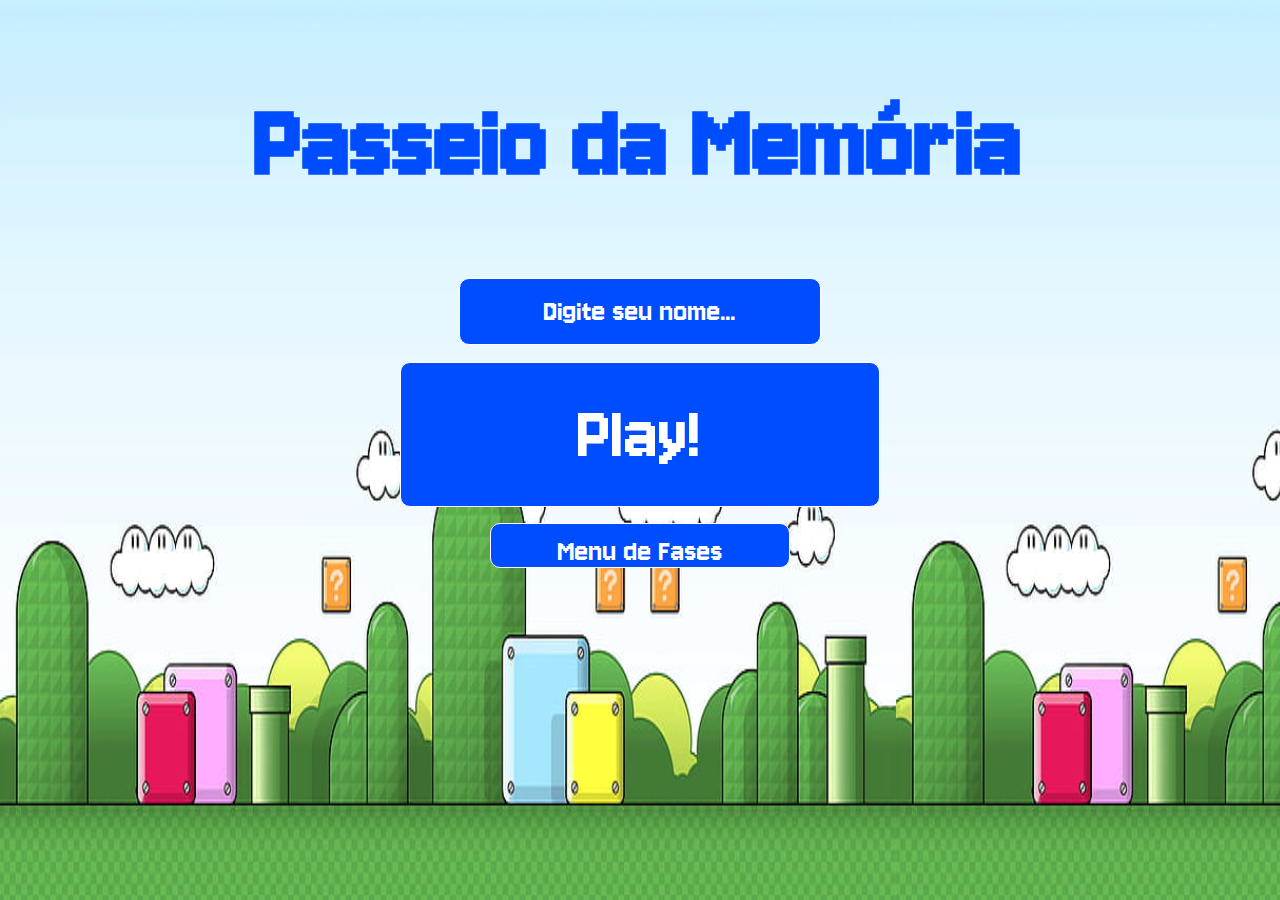
==== index.html @ 73b16a43 "first commit" ====
<!DOCTYPE html>
<html lang="pt-br">

<head>
    <meta charset="UTF-8">
    <meta name="viewport" content="width=device-width, initial-scale=1.0">
    <title>Página Inicial</title>
    <link rel="stylesheet" href="./assets/css/pages/index.css">
</head>

<body>
    <section class="section-start">
        <!-- Título -->
        <div class="title">
            <h1>Passeio da Memória</h1>
        </div>
        <!-- Área de Interação -->
        <div class="controls">
            <input class="input-name" type="text" placeholder="Digite seu nome...">
            <a href="#">
                <button class="btn-play">Play!</button>
            </a>
            <a href="#">
                <button class="btn-menu">Menu de Fases</button>
            </a>
        </div>
    </section>
</body>

</html>
---- assets/css/pages/index.css ----
@import url('https://fonts.googleapis.com/css2?family=Jersey+10&display=swap');

html {
    height: 100%;
    width: 100%;
    font-family: "Jersey 10", sans-serif;
    overflow: hidden;
    background-image: url('../../files/img/background-index.jpeg');
    /* background-size: contain; */
    background-size: contain;
    background-size: 70% 120%;
}

.section-start {
    display: flex;
    flex-direction: column;
    justify-content: space-evenly;
    align-items: center;
    height: 40vh;
}

.title h1 {
    color: #004DFF;
    font-size: 7rem;
}

.controls {
    display: flex;
    flex-direction: column;
    justify-content: space-between;
    align-items: center;
    width: 600px;
    min-height: 290px;
}

.controls button,
input {
    font-family: "Jersey 10", sans-serif;
    background-color: #004DFF;
    color: #FFF;
    border: 1px solid #FFF;
}

.input-name {
    padding: 10px 30px 10px 30px;
    font-size: 2em;
    width: 300px;
    height: 45px;
    border-radius: 10px;
    text-align: center;
}

.input-name::placeholder {
    color: #FFF;
}

.btn-play {
    padding: 20px 90px 20px 90px;
    font-size: 5rem;
    width: 480px;
    height: 145px;
    border-radius: 10px;
    cursor: pointer;
    font-weight: 400;
    transition: all 0.3s;
}

.btn-play:hover {
    background-color: #00ff44;
    color: black;
    transform: translate(-0.05em, -0.05em);
    box-shadow: 0.15em 0.15em #005f19;
    transition: all 0.3s;
}

.btn-play:active {
    transform: translate(0.05em, 0.05em);
    box-shadow: 0.05em 0.05em #ffffff;
    transition: all 0.2s;
}

.btn-menu {
    padding: 10px 30px 10px 30px;
    font-size: 2rem;
    width: 300px;
    height: 45px;
    border-radius: 10px;
    cursor: pointer;
    transition: all 0.3s;
}

.btn-menu:hover {
    background-color: #00ff44;
    color: black;
    transform: translate(-0.05em, -0.05em);
    box-shadow: 0.15em 0.15em #005f19;
    transition: all 0.3s;
}

.btn-menu:active {
    transform: translate(0.05em, 0.05em);
    box-shadow: 0.05em 0.05em #ffffff;
    transition: all 0.2s;
}
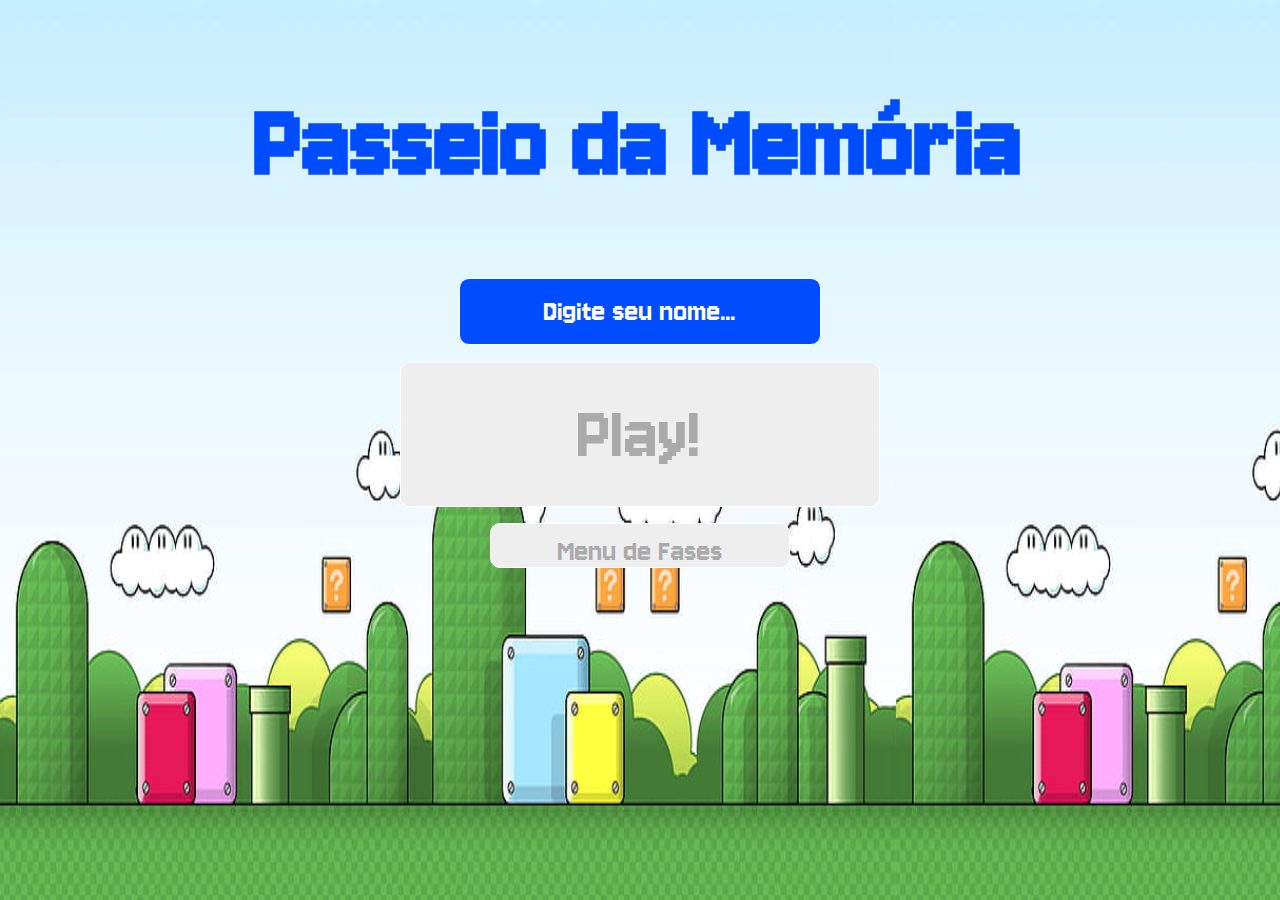
==== commit 9013e2e9: "aplicar script para login" ====
--- a/index.html
+++ b/index.html
@@ -6,6 +6,8 @@
     <meta name="viewport" content="width=device-width, initial-scale=1.0">
     <title>Página Inicial</title>
     <link rel="stylesheet" href="./assets/css/pages/index.css">
+
+    <script defer src="./assets/js/pages/index.js"></script>
 </head>
 
 <body>
@@ -15,14 +17,16 @@
             <h1>Passeio da Memória</h1>
         </div>
         <!-- Área de Interação -->
-        <div class="controls">
-            <input class="input-name" type="text" placeholder="Digite seu nome...">
-            <a href="#">
-                <button class="btn-play">Play!</button>
-            </a>
-            <a href="#">
-                <button class="btn-menu">Menu de Fases</button>
-            </a>
+        <form class="form-name">
+            <div class="controls">
+                <input class="input-name" type="text" placeholder="Digite seu nome..." required>
+                <a href="./html/fase_01_praia.html">
+                    <button type="submit" class="btn-play" disabled>Play!</button>
+                </a>
+        </form>
+        <a href="#">
+            <button class="btn-menu" disabled>Menu de Fases</button>
+        </a>
         </div>
     </section>
 </body>
--- a/assets/css/pages/index.css
+++ b/assets/css/pages/index.css
@@ -5,8 +5,7 @@
     width: 100%;
     font-family: "Jersey 10", sans-serif;
     overflow: hidden;
-    background-image: url('../../files/img/background-index.jpeg');
-    /* background-size: contain; */
+    background-image: url('../../files/img/backgrounds/background-index.jpeg');
     background-size: contain;
     background-size: 70% 120%;
 }
@@ -79,6 +78,12 @@
     transition: all 0.2s;
 }
 
+.btn-play:disabled {
+    background-color: #eee;
+    color: #aaa;
+    cursor: none;
+}
+
 .btn-menu {
     padding: 10px 30px 10px 30px;
     font-size: 2rem;
@@ -101,4 +106,10 @@
     transform: translate(0.05em, 0.05em);
     box-shadow: 0.05em 0.05em #ffffff;
     transition: all 0.2s;
+}
+
+.btn-menu:disabled {
+    background-color: #eee;
+    color: #aaa;
+    cursor: none;
 }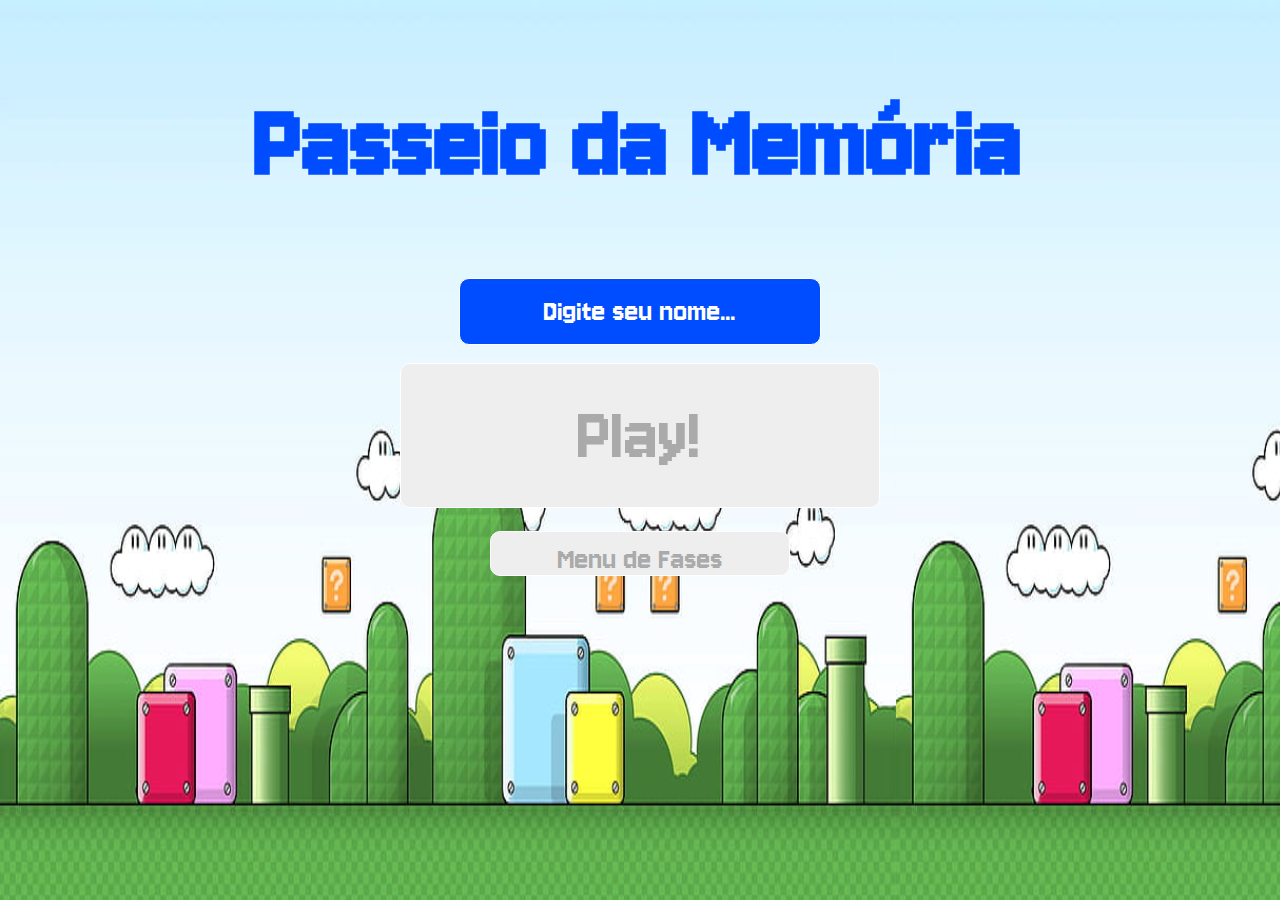
==== commit e97bafda: "corrigir redirecionamento menu de fases" ====
--- a/index.html
+++ b/index.html
@@ -7,7 +7,7 @@
     <title>Página Inicial</title>
     <link rel="stylesheet" href="./assets/css/pages/index.css">
 
-    <script defer src="./assets/js/pages/index.js"></script>
+    <script defer src="./assets/js/index.js"></script>
 </head>
 
 <body>
@@ -23,10 +23,12 @@
                 <a href="./html/fase_01_praia.html">
                     <button type="submit" class="btn-play" disabled>Play!</button>
                 </a>
+            </div>
         </form>
-        <a href="#">
-            <button class="btn-menu" disabled>Menu de Fases</button>
-        </a>
+        <div class="controls2">
+            <a href="./html/menu_fases.html">
+                <button class="btn-menu" disabled>Menu de Fases</button>
+            </a>
         </div>
     </section>
 </body>
--- a/assets/css/pages/index.css
+++ b/assets/css/pages/index.css
@@ -29,10 +29,27 @@
     justify-content: space-between;
     align-items: center;
     width: 600px;
-    min-height: 290px;
+    min-height: 230px;
+}
+
+.controls2 {
+    display: flex;
+    flex-direction: column;
+    justify-content: center;
+    align-items: center;
+    width: 600px;
+    min-height: 90px;
 }
 
 .controls button,
+input {
+    font-family: "Jersey 10", sans-serif;
+    background-color: #004DFF;
+    color: #FFF;
+    border: 1px solid #FFF;
+}
+
+.controls2 button,
 input {
     font-family: "Jersey 10", sans-serif;
     background-color: #004DFF;
